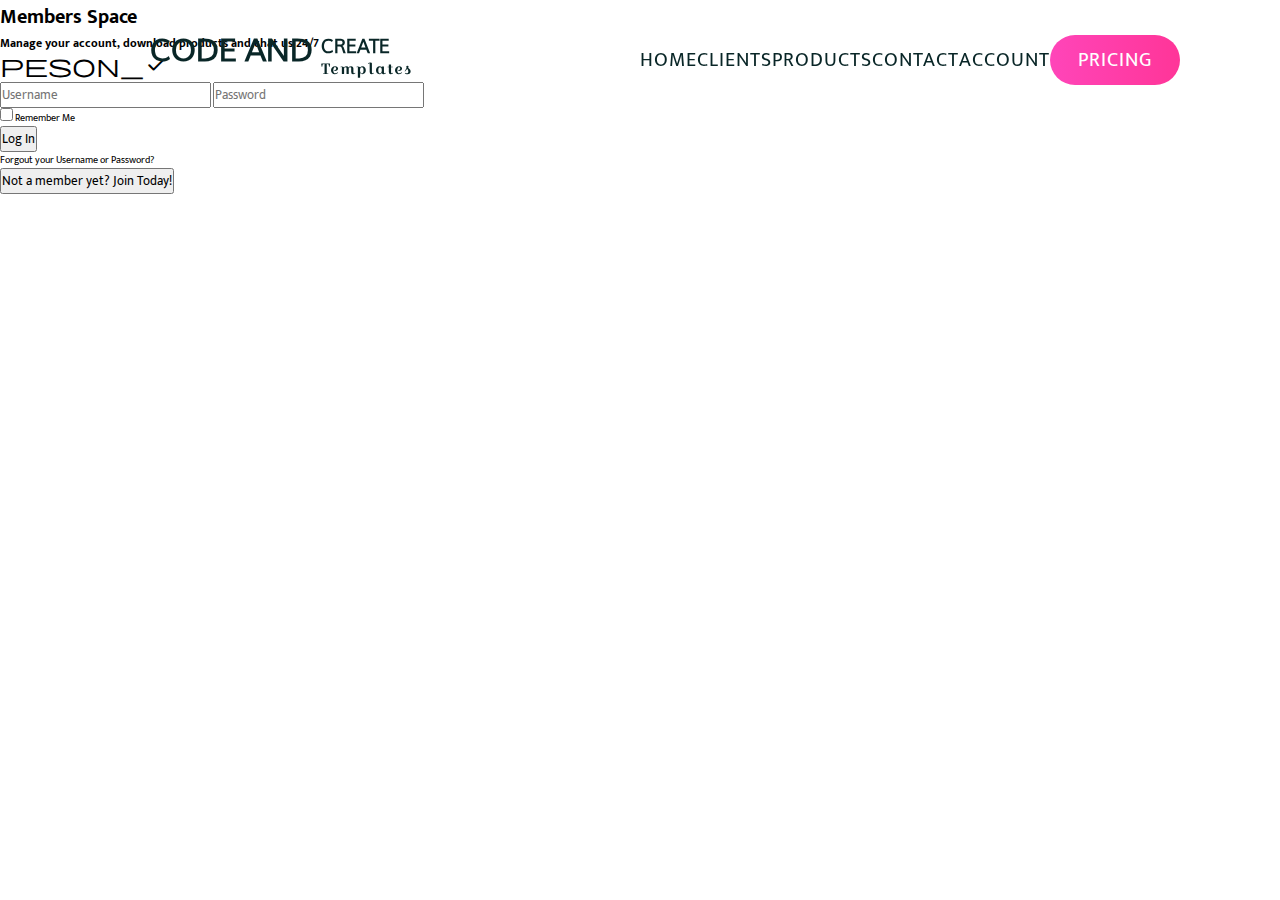
==== HTML/account.html @ 8fe95aaa "Created html for account page" ====
<!DOCTYPE html>
<html lang="en">
<head>
  <meta charset="UTF-8">
  <meta name="viewport" content="width=device-width, initial-scale=1.0">
  <title>Responsive Website</title>
  <link rel="stylesheet" href="../CSS/style.css">
  <link rel="stylesheet" href="../CSS/account.css">
  <link rel="stylesheet" href="https://cdnjs.cloudflare.com/ajax/libs/font-awesome/6.6.0/css/all.min.css">
  <link rel="preconnect" href="https://fonts.googleapis.com" />
  <link rel="preconnect" href="https://fonts.gstatic.com" crossorigin />
  <link
    href="https://fonts.googleapis.com/css2?family=Croissant+One&family=Mooli&family=Mukta:wght@300;400;500;600;700&display=swap"
    rel="stylesheet"
  />
  <link
    rel="stylesheet"
    href="https://fonts.googleapis.com/css2?family=Material+Symbols+Rounded:opsz,wght,FILL,GRAD@24,400,1,0"
  />
</head>
<body>
  <!-- Container -->
   <div class="container">
    <!-- Navigation -->
     <nav class="navbar multi-page-nav">
      <!-- Logo -->
       <a href="index.html">
        <div class="logo">
          <span>Code And <span>Create</span></span>
          <span>Templates</span>
        </div>
       </a>
       <!-- Nav Items -->
        <ul class="nav-items">
          <li class="nav-item"><a href="index.html" class="nav-link">Home</a>
          <!-- Dropdown 1 -->
           <div class="dropdown dropdown-1">
            <div class="dropdown-1-left">
              <h3>Features</h3>
              <div class="features-list">
                <div class="features-list-item">
                  <i class="fa-solid fa-star"></i>
                  <span>All Features</span>
                </div>

                <div class="features-list-item">
                  <i class="fa-solid fa-boxes-stacked"></i>
                  <span>100+ Elements</span>
                </div>

                <div class="features-list-item">
                  <i class="fa-solid fa-file"></i>
                  <span>1000+ Layouts</span>
                </div>

                <div class="features-list-item">
                  <i class="fa-solid fa-pen-nib"></i>
                  <span>No-code Design</span>
                </div>

                <div class="features-list-item">
                  <i class="fa-solid fa-wrench"></i>
                  <span>Theme builder</span>
                </div>

                <div class="features-list-item">
                  <i class="fa-solid fa-cart-shopping"></i>
                  <span>Ecommerence</span>
                </div>

                <div class="features-list-item">
                  <i class="fa-solid fa-network-wired"></i>
                  <span>Workflow</span>
                </div>

                <div class="features-list-item">
                  <i class="fa-solid fa-lightbulb"></i>
                  <span>Marketing</span>
                </div>

                <div class="features-list-item">
                  <i class="fa-solid fa-code"></i>
                  <span>Developers</span>
                </div>

                <div class="features-list-item">
                  <i class="fa-solid fa-desktop"></i>
                  <span>Site Examples</span>
                </div>

                <div class="features-list-item">
                  <i class="fa-solid fa-gears"></i>
                  <span>Integrations</span>
                </div>
              </div>
            </div>

            <div class="dropdown-1-right">
              <h3>Services</h3>
              <div class="dropdown-services">
                <div class="dropdown-service">
                  <i class="fa-solid fa-wrench"></i>
                  <div class="dropdown-service-item">
                    <span>Theme Builder</span>
                    <span>The #1 Theme Builder</span>
                  </div>
                </div>

                <div class="dropdown-service">
                  <i class="fa-solid fa-lightbulb"></i>
                  <div class="dropdown-service-item">
                    <span>Marketplace</span>
                    <span>Modules, Layouts, Themes</span>
                  </div>
                </div>

                <div class="dropdown-service">
                  <i class="fa-solid fa-cloud"></i>
                  <div class="dropdown-service-item">
                    <span>Cloud</span>
                    <span>Cloud Storage for Designers</span>
                  </div>
                </div>

                <div class="dropdown-service">
                  <i class="fa-solid fa-brain"></i>
                  <div class="dropdown-service-item">
                    <span>AI</span>
                    <span>Build Websites with AI</span>
                  </div>
                </div>

                <div class="dropdown-service">
                  <i class="fa-solid fa-people-group"></i>
                  <div class="dropdown-service-item">
                    <span>Teams</span>
                    <span>Collaboration for agencies</span>
                  </div>
                </div>

                <div class="dropdown-service">
                  <i class="fa-solid fa-globe"></i>
                  <div class="dropdown-service-item">
                    <span>Hosting</span>
                    <span>Fast Hosting of the Websites</span>
                  </div>
                </div>

                <div class="dropdown-service">
                  <i class="fa-solid fa-crown"></i>
                  <div class="dropdown-service-item">
                    <span>VIP</span>
                    <span>24/7 Support & Discounts</span>
                  </div>
                </div>
              </div>
              <button type="button">Join Today</button>
            </div>
           </div>
          </li>

          <li class="nav-item"><a href="clients.html" class="nav-link">Clients</a>
          <!-- Dropdown 2 -->
           <div class="dropdown dropdown-2">
            <div class="clients-item">
            <i class="fa-regular fa-envelope"></i>
            <h3>Web Design Agencies</h3>
            <p>Lorem ipsum dolor sit amet consectetur adipisicing elit. Dolores aliquid, assumenda maiores obcaecati placeat veritatis.</p>
           </div>

           <div class="clients-item">
            <i class="fa-solid fa-earth-americas"></i>
            <h3>Online Store Owners</h3>
            <p>Lorem ipsum dolor sit amet consectetur adipisicing elit. Dolores aliquid, assumenda maiores obcaecati placeat veritatis.</p>
           </div>

           <div class="clients-item">
            <i class="fa-brands fa-sketch"></i>
            <h3>Web Design Freelancers</h3>
            <p>Lorem ipsum dolor sit amet consectetur adipisicing elit. Dolores aliquid, assumenda maiores obcaecati placeat veritatis.</p>
           </div>

           <div class="clients-item">
            <i class="fa-solid fa-store"></i>
            <h3>Small Business Owners</h3>
            <p>Lorem ipsum dolor sit amet consectetur adipisicing elit. Dolores aliquid, assumenda maiores obcaecati placeat veritatis.</p>
           </div>
          </div>
          </li>

          <li class="nav-item"><a href="products.html" class="nav-link">Products</a>
          <!-- Dropdown 3 -->
           <div class="dropdown dropdown-3">
            <div class="products">
              <div class="product">
                <i class="fa-solid fa-wrench"></i>
                <div>
                  <span>Theme & Page Builder</span>
                  <span>The #1 Theme and Visual Page</span>
                </div>
              </div>

              <div class="product">
                <i class="fa-solid fa-file"></i>
                <div>
                  <span>Page Builder Plugin</span>
                  <span>Themes and Layouts</span>
                </div>
              </div>

              <div class="product">
                <i class="fa-solid fa-book-open"></i>
                <div>
                  <span>Extra Magazine Theme</span>
                  <span>The Best Theme for Blogger</span>
                </div>
              </div>

              <div class="product">
                <i class="fa-solid fa-envelope"></i>
                <div>
                  <span>Bloom Email Opt-ins</span>
                  <span>The Ultimate Email Opt-in</span>
                </div>
              </div>

              <div class="product">
                <i class="fa-solid fa-hashtag"></i>
                <div>
                  <span>Social Sharing</span>
                  <span>Promote Social Sharing</span>
                </div>
              </div>
            </div>
            <button type="button">Join to Download</button>
           </div>
          </li>

          <li class="nav-item"><a href="contact.html" class="nav-link">Contact</a>
            <!-- Dropdown 4 -->
             <div class="dropdown dropdown-4">
              <div class="contact-options">
                <div>
                  <i class="fa-solid fa-envelope"></i>
                  <span>Get in Touch</span>
                </div>

                <div>
                  <i class="fa-solid fa-comments"></i>
                  <span>Chat with Sales</span>
                </div>

                <div>
                  <i class="fa-solid fa-user"></i>
                  <span>Accounts & Bills</span>
                </div>

                <div>
                  <i class="fa-solid fa-wrench"></i>
                  <span>Technical Support</span>
                </div>

                <div>
                  <i class="fa-solid fa-people-group"></i>
                  <span>Ask the Community</span>
                </div>

                <div>
                  <i class="fa-solid fa-file-lines"></i>
                  <span>Documentation</span>
                </div>

              </div>
             </div>
          </li>

          <li class="nav-item"><a href="account.html" class="nav-link">Account</a>
          <!-- Dropdown 5 -->
           <div class="dropdown dropdown-5">
            <form class="account-form">
              <div class="account-input-group">
                <input type="text" placeholder="Username">
                <input type="text" placeholder="Password">
              </div>
              <div class="check">
                <input type="checkbox" id="check">
                <label for="check">Remember Me</label>
              </div>
              <button type="button">Member Login</button>
              <p>Forgot Your <span>Username</span> or <span>Password?</span></p>
            </form>
           </div>
          </li>

          <li class="nav-item"><a href="pricing.html" class="nav-btn">Pricing</a></li>
        </ul>
      </nav>

    <!-- Account -->
    <section class="account">
      <div class="account-wrapper">
        <div class="account-circle"></div>
        <div class="account-header">
          <h1>Members Space</h1>
          <h3>Manage your account, download products and chat us 24/7</h3>
        </div>
        <div class="acount-form-wrapper">
          <span class="material-symbols-rounded">
            peson_check
          </span>
          <form>
            <div class="account-inputs">
              <input type="text" placeholder="Username">
              <input type="password" placeholder="Password">
            </div>
            <div class="account-check">
              <input type="checkbox" id="account-check">
              <label for="account-check">Remember Me</label>
            </div>
            <button type="button">Log In</button>
            <p>Forgout your <span>Username</span> or <span>Password</span>?</p>
          </form>
        </div>
        <button type="button" class="btn-out">Not a member yet? Join Today!</button>
      </div>
    </section>

    <!-- Footer -->
    <footer hidden>
      <div class="footer-content">
        <div class="footer-top">
          <div class="footer-social-media footer-item">
            <h3>Follow Us</h3>
            <div class="icons">
              <i class="fa-brands fa-facebook-f"></i>
              <i class="fa-brands fa-instagram"></i>
              <i class="fa-brands fa-linkedin-in"></i>
              <i class="fa-brands fa-twitter"></i>
              <i class="fa-brands fa-pinterest-p"></i>
              <i class="fa-brands fa-dribbble"></i>
              <i class="fa-brands fa-youtube"></i>
            </div>
          </div>
          <div class="footer-item">
            <h3>Features</h3>
            <a href="#">1000+ Layouts</a>
            <a href="#">100+ Elements</a>
            <a href="#">No-code Design</a>
            <a href="#">E-commerce</a>
            <a href="#">Workflow</a>
            <a href="#">Marketing</a>
          </div>
          <div class="footer-item">
            <h3>Services</h3>
            <a href="#">Marketplace</a>
            <a href="#">Theme Builder</a>
            <a href="#">Cloud</a>
            <a href="#">AI</a>
            <a href="#">Teams</a>
          </div>
          <div class="footer-item">
            <h3>Company</h3>
            <a href="#">About Us</a>
            <a href="#">Blog</a>
            <a href="#">Careers</a>
            <a href="#">Contact</a>
          </div>
        </div>
        <div class="footer-bottom">
          <a href="index.html">Home</a>
          <a href="clients.html">Clients</a>
          <a href="products.html">Products</a>
          <a href="contact.html">Contact</a>
          <a href="account.html">Account</a>
          <a href="pricing.html">Pricing</a>
        </div>
      </div>
    </footer>

    </div>
    <script src="../JS/script.js"></script>
  </body>
</html>
---- CSS/style.css ----
/* Default Styles */
* {
  margin: 0;
  padding: 0;
  box-sizing: border-box;
  text-decoration: none;
  outline: none;
  font-family: "Mukta", sans-serif;
}

html {
  font-size: 62.5%;
}

/* Custom Scroll Bar */
body::-webkit-scrollbar {
  width: 1.5rem;
}

body::-webkit-scrollbar-thumb {
  background: linear-gradient(#8430ea, #bb5ef5);
}

body::-webkit-scrollbar-track {
  background-color: #fff;
}

/* Container */
.container {
  width: 100%;
  height: 100%;
  background-color: #fff;
  overflow: hidden;
}

/* Header */
header {
  width: 100%;
  height: 100vh;
  position: relative;
}

/* Navigation */
.navbar {
  position: fixed;
  top: 0;
  left: 0;
  z-index: 1000;
  width: 100%;
  height: 12rem;
  padding: 0 15rem;
  display: flex;
  justify-content: space-between;
  align-items: center;
  transition: all 0.3s;
}
.navbar.sticky {
  height: 8rem;
  background-color: #fff;
  box-shadow: 0 1rem 10rem rgba(130, 162, 235, 0.6);
}

/* Logo */
.logo {
  display: flex;
  flex-direction: column;
}

.logo span {
  text-shadow: 0 0.5rem 1rem rgba(0, 0, 0, 0.2);
}

.logo span:nth-child(1) {
  font-family: "Mooli", cursive;
  font-size: 3rem;
  font-weight: bold;
  text-transform: uppercase;
  color: #fff;
}

.logo span:nth-child(1) span {
  display: inline-block;
  font-size: 1.8rem;
  transform: translateY(-0.8rem);
}

.logo span:nth-child(2) {
  display: inline-block;
  font-family: 'Croissant One', cursive;
  font-size: 1.5rem;
  color: #ddd;
  letter-spacing: .1rem;
  text-align: right;
  transform: translate(2.2rem, -1rem);
}

.sticky .logo span {
  color: #092627;
  text-shadow: none;
}

.multi-page-nav .logo span {
  color: #092627;
  text-shadow: none;
}

.multi-page-nav .nav-link {
  color: #092627;
  text-shadow: none;
}

/* Nav Items */
.nav-items {
  width: 50%;
  display: flex;
  justify-content: space-evenly;
  align-items: center;
}

.nav-item {
  list-style: none;
  position: relative;
}

/* Triangle part in the dropdown pointing to the nav home */
.nav-item:not(:last-child)::after {
  content: '';
  position: absolute;
  top: 2.9rem;
  left: 50%;
  transform: translateX(-50%);
  border-left: 2rem solid transparent;
  border-right: 2rem solid transparent;
  border-bottom: 2rem solid #fff;
  opacity: 0;
  visibility: hidden;
  transition: all 0.3s;
}

.nav-item:hover::after {
  opacity: 1;
  visibility: visible;
}

.sticky .nav-item::after {
  top: 6rem;
}

.nav-link {
  font-size: 2rem;
  text-transform: uppercase;
  color: #fff;
  letter-spacing: 0.1rem;
  text-shadow: 0 0.5rem 1rem rgba(0, 0, 0, 0.2);
}

.sticky .nav-link {
  color: #092627;
  text-shadow: none;
}

/* Dropdown 1*/
.dropdown {
  position: absolute;
  top: 4.9rem;
  background-color: #fff;
  border-radius: 1rem;
  box-shadow: 0 1rem 3rem rgba(0,0,0,0.2);
  padding: 2rem;
  opacity: 0;
  visibility: hidden;
  transition: all 0.3s;
}

.nav-item:hover .dropdown{
  opacity: 1;
  visibility: visible;
}

.sticky .dropdown {
  top: 8rem;
  box-shadow: 0 1rem 10rem rgba(130, 162, 235, 0.4);
}

.multi-page-nav .nav-items .dropdown {
  box-shadow: 0 1rem 10rem rgba(130,162,235, 0.4);

}

.dropdown-1 {
  left: -24rem;
  width: 96rem;
  height: 60rem;
  display: flex;
}

.dropdown-1-left {
  width: 30%;
  padding-right: 4rem;
}

.dropdown-1-right {
  width: 70%;
  padding-left: 2rem;
}

.dropdown-1-left h3, .dropdown-1-right h3{
font-family: 'Mooli', cursive;
font-size: 1.8rem;
color: #8698a7;
padding-bottom: 1rem;
margin-bottom: 3rem;
border-bottom: .2rem solid rgba(134, 152, 167, 0.5);
}

.features-list-item {
  margin: 1.5rem 0;
  display: flex;
  align-items: center;
  cursor: pointer;
}

.features-list-item i {
  font-size: 2rem;
  width: 4rem;
  color: #8698a7;
  transition: color 0.3s;
}

.features-list-item span {
  font-size: 1.8rem;
  color: #8698a7;
  transition: color 0.3s;
}

.features-list-item:hover i, .features-list-item:hover span {
 color: #222;
}

.dropdown-services {
  height: 45rem;
  display: flex;
  flex-direction: column;
  flex-wrap: wrap;
}

.dropdown-service, .product {
  display:  flex;
  align-items: center;
  margin-bottom: 3.5rem;
  cursor: pointer;
}

.dropdown-service i,
.product i {
  width: 5.5rem;
  height: 5.5rem;

  border-radius: 50%;
  display: flex;
  justify-content: center;
  margin-right: 2rem;
  align-items: center;
  font-size: 2.5rem;
  color: #fff;

  transition: transform 0.3s;
}

.dropdown-service:hover i, .product:hover i {
  transform: scale(1.1);
}

.dropdown-service:nth-child(1) i, .product:nth-child(1) i {
  background: linear-gradient(to right, #b150f1, #7e23da);
  box-shadow: 0 .5rem 2rem rgba(126, 35, 218, 0.3);
}

.dropdown-service:nth-child(2) i, .product:nth-child(2) i  {
  background: linear-gradient(to right, #31dca1, #23d683);
  box-shadow: 0 .5rem 2rem rgba(35, 214, 131, 0.3);
}

.dropdown-service:nth-child(3) i, .product:nth-child(3) i  {
  background: linear-gradient(to right, #3f51ec, #2d2dcf);
  box-shadow: 0 .5rem 2rem rgba(45, 45, 207, 0.3);
}

.dropdown-service:nth-child(4) i, .product:nth-child(4) i  {
  background: linear-gradient(to right, #00d3e0, #03b4d8);
  box-shadow: 0 .5rem 2rem rgba(3, 180, 216, 0.3);
}

.dropdown-service:nth-child(5) i, .product:nth-child(5) i  {
  background: linear-gradient(to right, #ff9625, #fa751c);
  box-shadow: 0 .5rem 2rem rgba(250, 117, 28, 0.3);
}

.dropdown-service:nth-child(6) i {
  background: linear-gradient(to right, #3293ff, #2371ff);
  box-shadow: 0 .5rem 2rem rgba(35, 113, 255, 0.3);
}

.dropdown-service:nth-child(7) i {
  background: linear-gradient(to right, #282c35, #20252c);
  box-shadow: 0 .5rem 2rem rgba(32, 37, 44, 0.3);
}

.dropdown-service-item, .product div {
  display: flex;
  flex-direction: column;
}

.dropdown-service-item span, .product div span {
  font-size: 1.6rem;
}

.dropdown-service-item span:nth-child(1), .product div span:nth-child(1) {
  font-family: "Mooli", cursive;
  font-weight: bold;
  letter-spacing: .1rem;
  text-transform: uppercase;
}

.dropdown-service:nth-child(1) .dropdown-service-item span:nth-child(1), .product:nth-child(1) div span:nth-child(1) {
  color: #b150f1;
}

.dropdown-service:nth-child(2) .dropdown-service-item span:nth-child(1), .product:nth-child(2) div span:nth-child(1) {
  color: #31dca1;
}

.dropdown-service:nth-child(3) .dropdown-service-item span:nth-child(1), .product:nth-child(3) div span:nth-child(1) {
  color: #3f51ec;
}

.dropdown-service:nth-child(4) .dropdown-service-item span:nth-child(1), .product:nth-child(4) div span:nth-child(1) {
  color: #00d3e0;
}

.dropdown-service:nth-child(5) .dropdown-service-item span:nth-child(1), .product:nth-child(5) div span:nth-child(1) {
  color: #ff9626;
}

.dropdown-service:nth-child(6) .dropdown-service-item span:nth-child(1) {
  color: #3293ff;
}

.dropdown-service:nth-child(7) .dropdown-service-item span:nth-child(1) {
  color: #282c28;
}

.dropdown-service-item span:nth-child(2), .product div span:nth-child(2) {
  font-weight: 300;
  color: #6a6f72;
}

.dropdown-1-right button {
  width: 100%;
  height: 4rem;
  background-color: #3776ff;
  border: none;
  border-radius: 2rem;
  font-size: 1.4rem;
  font-weight: bold;
  text-transform: uppercase;
  color: #fff;
  letter-spacing: .1rem;
  cursor: pointer;
}

/* Dropdown 2 */
.dropdown-2 {
  width: 90rem;
  height: 37rem;
  left: -27rem;
  display: flex;
}

.clients-item {
  width: 100%;
  margin: 0 0.5rem;
  padding: 0.7rem;
  display: flex;
  flex-direction: column;
  align-items: center;
  cursor: pointer;
  border-radius: 1rem;
}

.clients-item:nth-child(1) {
  background: linear-gradient(135deg, #faf7fe, #ead7ff);
}

.clients-item:nth-child(2) {
  background: linear-gradient(135deg, #f2f6ff, #cad9ff);
}

.clients-item:nth-child(3) {
  background: linear-gradient(135deg, #f1fdf7, #bfffdf);
}

.clients-item:nth-child(4) {
  background: linear-gradient(135deg, #fff4ed, #f8d7c5);
}

.clients-item i {
  font-size: 10rem;
}

.clients-item:nth-child(1) i,
.clients-item:nth-child(1) h3 {
  color: #ac63fa;
}

.clients-item:nth-child(2) i,
.clients-item:nth-child(2) h3 {
  color: #1f5bf3;
}

.clients-item:nth-child(3) i,
.clients-item:nth-child(3) h3 {
  color: #1fcf77;
}

.clients-item:nth-child(4) i,
.clients-item:nth-child(4) h3 {
  color: #ff8645;
}

.clients-item h3 {
  font-size: 2.5rem;
  font-weight: 300;
  text-transform: uppercase;
  text-align: center;
  line-height: 3.5rem;
  margin-bottom: 0.7rem;
}

.clients-item p {
  font-size: 1.6rem;
  font-weight: 300;
  text-align: center;
}

/* Dropdown 3 */
.dropdown-3 {
  width: 40rem;
  height: 47rem;
  left: 50%;
  transform: translateX(-50%);
  padding: 1rem 2rem 2rem 2rem;
}

.product {
  margin: 1.6rem 0;
}

.dropdown-3 button {
  width: 100%;
  height: 4rem;
  background-color: #9544ec;
  border: none;
  border-radius: 2rem;
  font-size: 1.4rem;
  font-weight: bold;
  text-transform: .1rem;
  color: #fff;
  cursor: pointer;
  transform: translateY(1rem);
}

/* Dropdown 4 */
.dropdown-4 {
  width: 28rem;
  height: 33rem;
  left: 50%;
  transform: translateX(-50%);
  padding: 1rem 2rem 2rem 2rem;
}

.contact-options div {
margin: 1.4rem 0;
cursor: pointer;
}

.contact-options i {
  width: 4rem;
  font-size: 2rem;
  color: #3293ff;
}

.contact-options span {
  font-size: 1.6rem;
  text-transform: uppercase;
  color: #3293ff;
  letter-spacing: .1rem;
}

.dropdown-4 button {
  width: 100%;
  height: 4rem;
  background-color: #2371ff;
  border: none;
  border-radius: 2rem;
  font-size: 1.4rem;
  font-weight: bold;
  text-transform: uppercase;
  color: #fff;
  letter-spacing: .1rem;
  cursor: pointer;
}

/* Dropdown 5 */
.dropdown-5 {
  width: 30rem;
  height: 32rem;
  left: 50%;
  transform: translateX(-50%);
  padding: 2.5rem;
}

.account-input-group {
  display: flex;
  flex-direction: column;
}

.account-input-group input {
  width: 100%;
  height: 5rem;
  background-color: rgba(191, 213, 240, 0.4);
  padding: 0.5rem 1rem;
  margin-bottom: 3rem;
  border: none;
  border-radius: .5rem;
  font-size: 1.6rem;
  color: #444;

}

.account-input-group input::placeholder {
  color: #888;
}

.check {
  margin-top: -2rem;
}

.check label {
  font-size: 1.6rem;
  font-weight: 300;
  color: #777;
}

.account-form button {
  width: 100%;
  height: 4rem;
  background-color: #2d2dcf;
  border: none;
  border-radius: 2rem;
  font-size: 1.4rem;
  font-weight: bold;
  text-transform: uppercase;
  color: #fff;
  letter-spacing: .1rem;
  cursor: pointer;
  margin: 3rem 0 1.5rem 0;
}

.account-form p {
  font-size: 1.5rem;
  font-weight: 300;
  text-align: center;
}

.account-form p span {
  color: #2371ff;
  cursor: pointer;
  font-weight: 400;
}

.nav-btn {
  width: 13rem;
  height: 5rem;
  background-color: #fff;
  display: flex;
  justify-content: center;
  align-items: center;
  border-radius: 4rem;
  box-shadow: 0 1rem 3rem rgba(0, 0, 0, 0.1);
  font-size: 2rem;
  letter-spacing: .1rem;
  color: #f8834f;
  text-transform: uppercase;
  transition: transform 0.3s;
}

.nav-btn:hover {
  transform: translateY(-.2rem);
}

.sticky .nav-btn {
  background: linear-gradient(to right, #ff45b9, #ff3598);
  box-shadow: none;
  color: #fff;
}

.multi-page-nav .nav-item .nav-btn {
  background: linear-gradient(to right, #ff45b9, #ff3598);
  color: #fff;
  box-shadow: none;
}


/* Banner */
.banner {
  position: absolute;
  top: 18%;
  left: 20%;
  z-index: 4;
}

.banner h1 {
  font-family: "Mooli",cursive;
  font-size: 13rem;
  color: #fff;
  text-shadow: 0 1rem 3rem rgba(0, 0, 0, 0.3);
}

.banner h3 {
  font-size: 3rem;
  font-weight: 300;
  text-transform: uppercase;
  color: #fff;
  text-shadow: 0 1rem 3rem rgba(0, 0, 0, 0.1);
  margin: 0 0 3rem 1rem;
}

.banner button {
  width: 15rem;
  height: 5rem;
  background: linear-gradient(to right, #aa3fec, #8430ea);
  border: none;
  border-radius: 3rem;
  font-size: 1.6rem;
  font-weight: bold;
  text-transform: uppercase;
  letter-spacing: .1rem;
  color: #fff;
  box-shadow: 0 1rem 3rem rgba(0, 0, 0, 0.1);
  margin-left: 1rem;
  cursor: pointer;
  transition: transform 0.3s;
}

.banner button:hover {
  transform: translateY(-.2rem);
}

/* Backgrounds */
.backgrounds div {
  position: absolute;
}

.bg-main {
  width: 150%;
  height: 150%;
  background: linear-gradient(to left, transparent, #4400c5, #4400ab);
  top: -95%;
  left: -10%;
  transform: rotateZ(-15deg)skew(30deg);
  border-radius: 0 0 0 10rem;
  opacity: 0.9;
  z-index: 1;
}

.bg-1 {
  width: 50%;
  height: 100%;
  background: linear-gradient(transparent 60%, #ff26ac, #f724db);
  top: -40%;
  right: -10%;
  transform: rotateZ(-15deg)skew(30deg);
  border-radius: 0 0 0 5rem;
}

.bg-2 {
  width: 50%;
  height: 100%;
  background: linear-gradient(transparent 70%, #ca5995, #fe945a);
  top: -60%;
  right: 10%;
  transform: rotateZ(-15deg)skew(30deg);
  border-radius: 0 0 0 5rem;
  z-index: 2;
  opacity: 0.4;
  box-shadow: 7rem 4rem 6rem rgba(0, 0, 0, 0.9);
}

/* Services */
.services {
  width: 100%;
  height: 170vh;
  position: relative;
}

.services-wrapper {
  width: 60%;
  background-color: #fff;
  box-shadow: 0 2rem 6rem rgba(130, 162, 235, 0.3);
  position: absolute;
  top: 50%;
  left: 50%;
  transform: translate(-50%, -50%);
  padding: 6rem 0;
  border-radius: 1rem;
  display: flex;
  flex-direction: column;
  align-items: center;
}

.services-wrapper h1 {
  font-family: "Mooli", cursive;
  font-size: 3rem;
  text-transform: uppercase;
  font-weight: bold;
  color: #394353;
  letter-spacing: 0.1rem;
  margin-bottom: 8rem;
  z-index: 1;
}

.services-list {
  display: flex;
  flex-wrap: wrap;
  justify-content: center;
}

.service {
  width: 28rem;
  height: 35rem;
  margin: 0 2.5rem;
  display: flex;
  flex-direction: column;
  align-items: center;
  justify-content: center;
}

.service i {
  width: 10rem;
  height: 10rem;
  background-color #fff;
  box-shadow: 0 1rem 4rem rgba(75, 119, 221, 0.15);
  border-radius: 50%;
  display: flex;
  align-items: center;
  justify-content: center;
  font-size: 4rem;
  margin-bottom: 2rem;
}

.service:nth-child(1) i {
  background: linear-gradient(#fff, #1259dd 60%);
  -webkit-background-clip: text;
  -webkit-text-fill-color: transparent;
}

.service:nth-child(2) i {
  background: linear-gradient(#fff, #fa751c 60%);
  -webkit-background-clip: text;
  -webkit-text-fill-color: transparent;
}

.service:nth-child(3) i {
  background: linear-gradient(#fff, #3293ff 60%);
  -webkit-background-clip: text;
  -webkit-text-fill-color: transparent;
}

.service:nth-child(4) i {
  background: linear-gradient(#fff, #31dca1 60%);
  -webkit-background-clip: text;
  -webkit-text-fill-color: transparent;
}

.service:nth-child(5) i {
  background: linear-gradient(#fff, #4400ab 60%);
  -webkit-background-clip: text;
  -webkit-text-fill-color: transparent;
}

.service:nth-child(6) i {
  background: linear-gradient(#fff, #ff4800 60%);
  -webkit-background-clip: text;
  -webkit-text-fill-color: transparent;
}

.service:nth-child(7) i {
  background: linear-gradient(#fff, #ff26ac 60%);
  -webkit-background-clip: text;
  -webkit-text-fill-color: transparent;
}

.service:nth-child(8) i {
  background: linear-gradient(#fff, #00d1e0 60%);
  -webkit-background-clip: text;
  -webkit-text-fill-color: transparent;
}

.service:nth-child(9) i {
  background: linear-gradient(#fff, #b600e4 60%);
  -webkit-background-clip: text;
  -webkit-text-fill-color: transparent;
}

.service h3 {
  font-family: "Croissant One", cursive;
  font-size: 2rem;
  color: #5e728f;
  margin: 2rem 0;
}

.service p {
  font-size: 1.6rem;
  text-align: center;
  color: #889cb9;
}

.services-bg-1 {
  width: 80rem;
  height: 80rem;
  background: linear-gradient(to right, transparent, transparent, #ff43a7);
  border-radius: 50%;
  position: absolute;
  top: 0;
  right: 10%;
  opacity: .3;
}


.services-bg-2 {
  width: 80rem;
  height: 80rem;
  background: linear-gradient(to left, transparent, transparent, #74b5ff);
  border-radius: 15rem;
  position: absolute;
  bottom: 5%;
  left: 12%;
  opacity: .3;
  transform: rotateZ(-10deg);
}

/* Projects */
.projects {
  width: 100%;
  height: 100%;
  padding: 25rem 0 15rem 0;
  display: flex;
  flex-direction: column;
  align-items: center;
}

.project.hide {
  display: none;
}

.projects h1 {
  font-family: 'Mooli', cursive;
  font-size: 6rem;
  margin-bottom: 4rem;
  color: #ff4800;
}

.projects p {
  width: 90rem;
  text-align: center;
  font-size: 2rem;
  color: #5e728f;
  margin-bottom: 4rem;
}

.filter-nav {
  width: 80%;
  height: 10rem;
  background-color: #fff;
  box-shadow: 0 2rem 8rem rgba(130, 162, 235, 0.2);
  border-radius: 1rem;
  display: flex;
  align-items: center;
  justify-content: space-evenly;
  margin-bottom: 6rem;
}

.filter-nav-link {
  width: 14rem;
  height: 5rem;
  background-color: #f2f4f5;
  border-radius: 4rem;
  display: flex;
  justify-content: center;
  align-items: center;
  font-size: 1.4rem;
  font-weight: bold;
  text-transform: uppercase;
  color: #919daa;
  letter-spacing: 0.1rem;
  transition: all 0.3s;
}

.filter-nav-link:hover {
  background-color: #dadfe2;
  transform: translateY(-0.1rem);
}

.active {
  background-color: #ff4c01;
  color: #fff;
}

.active:hover {
  background-color: #fc611f;
}

.projects-list {
  width: 70%;
  height: 100%;
  display: flex;
  justify-content: center;
  flex-wrap: wrap;
}

.project {
  width: 33rem;
  height: 33rem;
  position: relative;
  margin: 5rem;
  cursor: pointer;
}

.project.hide {
  display: none;
}

.project img {
  position: absolute;
  object-fit: cover;
  top: 50%;
  border-radius: 1rem;
}

.project img:nth-child(1) {
  width: 22rem;
  height: 100%;
  left: 50%;
  transform: translate(-50%, -50%);
  box-shadow: 0 1rem 4rem rgba(0, 0, 0, 0.4);
  z-index: 2;
}

.project img:nth-child(2) {
  width: 20rem;
  height: 30rem;
  left: -5%;
  transform: translateY(-50%);
  box-shadow: 0 3rem 8rem rgba(130, 162, 235, 0.9);
  z-index: 1;
}

.project img:nth-child(3) {
  width: 100%;
  height: 70%;
  right: -10%;
  transform: translateY(-50%);
  box-shadow: 0 3rem 8rem rgba(130, 162, 235, 0.9);
}

/* Templates */
.templates {
  width: 100%;
  height: 100vh;
  background: linear-gradient(to left, #8430e1, #8430ea, #4c0c9b);
  position: relative;
}

.templates::before {
  content: '';
  width: 80rem;
  height: 80rem;
  background: linear-gradient(to bottom, transparent, #8430ea, #8340ea);
  z-index: 4;
  position: absolute;
  bottom: -5%;
  right: 10%;
  filter: blur(7rem);
}

.templates-left {
  width: 50%;
  position: absolute;
  top: 0;
  left: 0;
  padding: 25rem 10rem 0 10rem;
}

.templates-left h1 {
  font-family: 'Mooli', cursive;
  font-size: 7rem;
  text-transform: uppercase;
  letter-spacing: 0.5rem;
  color: #fff;
  text-shadow: 0 0.5rem 2rem rgba(0, 0, 0, 0.3);
  margin-bottom: 3rem;
}

.templates-left p {
  width: 60rem;
  font-size: 1.6rem;
  font-weight: 300;
  letter-spacing: 0.1rem;
  color: #e2e2e2;
  text-shadow: 0 0.5rem 2rem rgba(0, 0, 0, 0.1);
  margin-bottom: 7rem;
}

.templates-btn {
  width: 30rem;
  height: 6rem;
  background-color: #fff;
  border: none;
  border-radius: 3rem;
  font-size: 1.8rem;
  font-weight: bold;
  text-transform: uppercase;
  letter-spacing: 0.1rem;
  color: #aa3fec;
  box-shadow: 0 1rem 3rem rgba(0, 0, 0, 0.1);
  cursor: pointer;
}



.templates-right {
  width: 50%;
  height: 100%;
  position: absolute;
  top: 0;
  right: 0;
}

.templates-right img {
  position: absolute;
  border-radius: 1rem;
}

.templates-right img:nth-child(1) {
  width: 40rem;
  top: 50%;
  right: 25%;
  transform: translateY(-50%);
  z-index: 1;
  box-shadow: 0 2rem 7rem rgba(0, 0, 0, 0.4);
  opacity: 0.8;
}

.templates-right img:nth-child(2) {
  width: 20rem;
  top: 20%;
  left: 18%;
  z-index: 1;
  box-shadow: 0 1rem 8rem rgba(0, 0, 0, 0.6);
}

.templates-right img:nth-child(3) {
  width: 70rem;
  top: 22%;
  right: 5%;
  box-shadow: 0 1rem 8rem rgba(0, 0, 0, 0.5);
  opacity: 0.5;
}

.play-button {
  position: absolute;
  top: 37%;
  left: 23%;
  z-index: 5;
}

.play-btn {
  width: 20rem;
  height: 20rem;
  background-color: #fff;
  border-radius: 50%;
  border: none;
  box-shadow: 0 1rem 10rem rgba(0, 0, 0, 0.6);
  cursor: pointer;
  transition: all 0.3s;
}

.play-btn:hover {
  transform: scale(1.2);
}

.play-btn::before {
  content: '';
  width: 26rem;
  height: 26rem;
  background-color: rgba(255, 255, 255, 0.1);
  position: absolute;
  top: 50%;
  left: 50%;
  transform: translate(-50%, -50%);
  border-radius: 50%;
  box-shadow: 0 1rem 10rem rgba(0, 0, 0, 0.3);
  transition: all 0.3s;
}

.play-btn:hover::before {
  transform: translate(-50%, -50%) scale(0.9);
}

.play-btn i {
  font-size: 7rem;
  color: #20252c;
}

/* Video */
.video-container {
  position: fixed;
  top: 0;
  left: 0;
  width: 100%;
  height: 100%;
  background-color: rgba(227, 242, 253, 0.9);
  z-index: 100;
  display: flex;
  justify-content: center;
  align-items: center;
  opacity: 0;
  visibility: hidden;
}

.video-container.show-video {
  opacity: 1;
  visibility: visible;
}

.video {
  width: 90rem;
  height: auto;
  position: relative;
}

.x-btn i {
  position: absolute;
  top: -6rem;
  right: 0;
  font-size: 2.2rem;
  cursor: pointer;
}

.controls-wrapper {
 width: 100%;
 position: absolute;
 left: 0;
 bottom: -5.5rem;
 opacity: 0;
 visibility: hidden;
 z-index: 10;
 transition: all 0.08s ease;
}

.video-container.show-controls .controls-wrapper{
bottom: 0;
opacity: 1;
visibility: visible;
}

.video-timeline {
  position: absolute;
  width: 100%;
  height: 0.7rem;
  cursor: pointer;
}

.progress-area {
  height: .3rem;
  background-color: rgba(255, 255, 255, 0.6);
  position: relative;
}

.progress-area span {
  position: absolute;
  top: -2.5rem;
  left: 50%;
  transform: translateX(-50%);
  color: #333;
  font-size: 1.3rem;
}

.progress-bar {
  width: 0;
  height: 100%;
  background-color: #2289ff;
  position: relative;
}

.progress-bar::before {
  content: '';
  width: 1.3rem;
  height: 1.3rem;
  border-radius: 50%;
  background-color: #2289ff;
  position: absolute;
  top: 50%;
  right: -1.3rem;
  transform: translateY(-50%);
}

.progress-area span,
.progress-bar::before {
  display: none;
}

.video-timeline:hover .progress-area span,
.video-timeline:hover .progress-bar::before {
  display: block;
}

.video-controls {
  width: 100%;
  display: flex;
  align-items: center;
  justify-content: space-between;
  padding: 1rem 2rem;
  background-color: rgba(0, 0, 0, 0.5);
}

.options {
  display: flex;
  width: calc(100% / 3);
  align-items: center;
}

.options:nth-child(2) {
  justify-content: center;
}

.options:nth-child(3) {
  justify-content: flex-end;
}

.options button {
  width: 4rem;
  height: 4rem;
  border: none;
  background-color: transparent;
  color: #fff;
  cursor: pointer;
}

.options i {
  font-size: 1.9rem;
}

.options i, .options span {
  width: 100%;
  height: 100%;
  line-height: 4rem;
}


.options input {
  height: .4rem;
  width: 7.5rem;
  margin-right: 1rem;
}

.video-timer {
  color: #fff;
}

.playback-content {
  position: relative;
}

.speed-options {
  width: 9.5rem;
  position: absolute;
  bottom: 4rem;
  left: -4rem;
  background-color: #fff;
  border-radius: .4rem;
  opacity: 0;
  visibility: hidden;
  transition: opacity 0.15s ease;
  z-index: 10;
}

.speed-options.show {
  opacity: 1;
  visibility: visible;
}

.speed-options div {
  font-size: 1.4rem;
  padding: .5rem 0 .5rem 1.5rem;
  cursor: pointer;
}

.active-option {
  background-color: #2289ff;
  color: #fff;
}

video {
  width: 100%;
  height: 100%;
  box-shadow: 0 1rem 10rem rgba(20, 52, 129, 0.7);
}


/* Subscribe */
.subscribe {
  width: 100%;
  height: 100vh;
  background: linear-gradient(to left, #8430ea, #8430ea, #4c0c9b);
  display: flex;
  justify-content: center;
  align-items: center;
  perspective: 50rem;
}

.subscribe-wrapper {
  width: 80rem;
  height: 50rem;
  background-color: #231d34;
  border-radius: 1rem;
  display: flex;
  flex-direction: column;
  justify-content: space-evenly;
  align-items: center;
  position: relative;
  transform-style: preserve-3d;
}

.subscribe-icon span {
  font-size: 10rem;
  color: #e03a5b;
}

.subscribe-wrapper h1 {
  font-size: 4rem;
  font-weight: 300;
  color: #aaa;
  margin-top: -5rem;
}
.subscribe-wrapper p {
  font-size: 1.8rem;
  font-weight: 300;
  color: #999;
  margin-top: -5rem;
}

.subscribe-input-group {
  width: 50rem;
  height: 5.5rem;
  position: relative;
}

.subscribe-input-group input {
  position: absolute;
  width: 100%;
  height: 100%;
  background-color: #1b1629;
  border: none;
  border-radius: 5rem;
  padding: 1rem 1rem 1rem 2rem;
  font-size: 1.6rem;
  font-weight: 300;
  color: #a0c5fd;
}

.subscribe-input-group input::placeholder {
  font-size: 1.6rem;
  color: #a0c5fd;
}

.subscribe-input-group button {
  width: 16rem;
  height: 100%;
  background-color: #644def;
  position: absolute;
  top: 0;
  right: 0;
  border-radius: 5rem;
  font-size: 1.5rem;
  font-weight: bold;
  text-transform: uppercase;
  color: #fff;
  letter-spacing: .2rem;
  box-shadow: 0 1rem 5rem rgba(0, 0, 0, 0.2);
  cursor: pointer;
}

.subscribe-shadow {
  width: 80%;
  height: 12rem;
  background-color: #1b1629;
  position: absolute;
  bottom: -7rem;
  left: 50%;
  transform: translateX(-50%) rotateX(70deg);
  border-radius: 30%;
  filter: blur(3rem);
  opacity: 0.7;
}

footer {
  width: 100%;
  height: 60vh;
  padding: 10rem 0 3rem 0;
}

.footer-content {
  width: 100%;
  height: 100%;
  display: flex;
  flex-direction: column;
  justify-content: space-between;
  align-items: center;
}

.footer-top {
  width: 100%;
  display: flex;
  justify-content: space-evenly;
}

.footer-social-media {
  width: 50%;
}

.footer-item {
  display: flex;
  flex-direction: column;
}

.footer-item h3 {
  font-family: 'Mooli', cursive;
  font-size: 2.5rem;
  color: #007aaa;
  margin-bottom: 2rem;
}

.icons i {
  font-size: 2.5rem;
  margin-right: 2rem;
  cursor: pointer;
}

.icons i:nth-child(1) {
  color: #1877f2;
}

.icons i:nth-child(2) {
  color: #c32aa3;
}

.icons i:nth-child(3) {
  color: #0a66c2;
}

.icons i:nth-child(4) {
  color: #1da1f2;
}

.icons i:nth-child(5) {
  color: #bd081c;
}

.icons i:nth-child(6) {
  color: #ea4c89;
}

.icons i:nth-child(7) {
  color: #ff0000;
}

.footer-item a {
  font-size: 1.8rem;
  margin-bottom: 1.4rem;
  color: #394353;
}

.footer-bottom {
  width: 100%;
  display: flex;
  justify-content: space-evenly;
  align-items: center;
  border-top: .2rem solid rgba(0, 122, 170, .2);
  padding-top: 1rem;
}

.footer-bottom a {
  font-family: "Croissant One", cursive;
  font-size: 2rem;
  color: #007aaa;
}
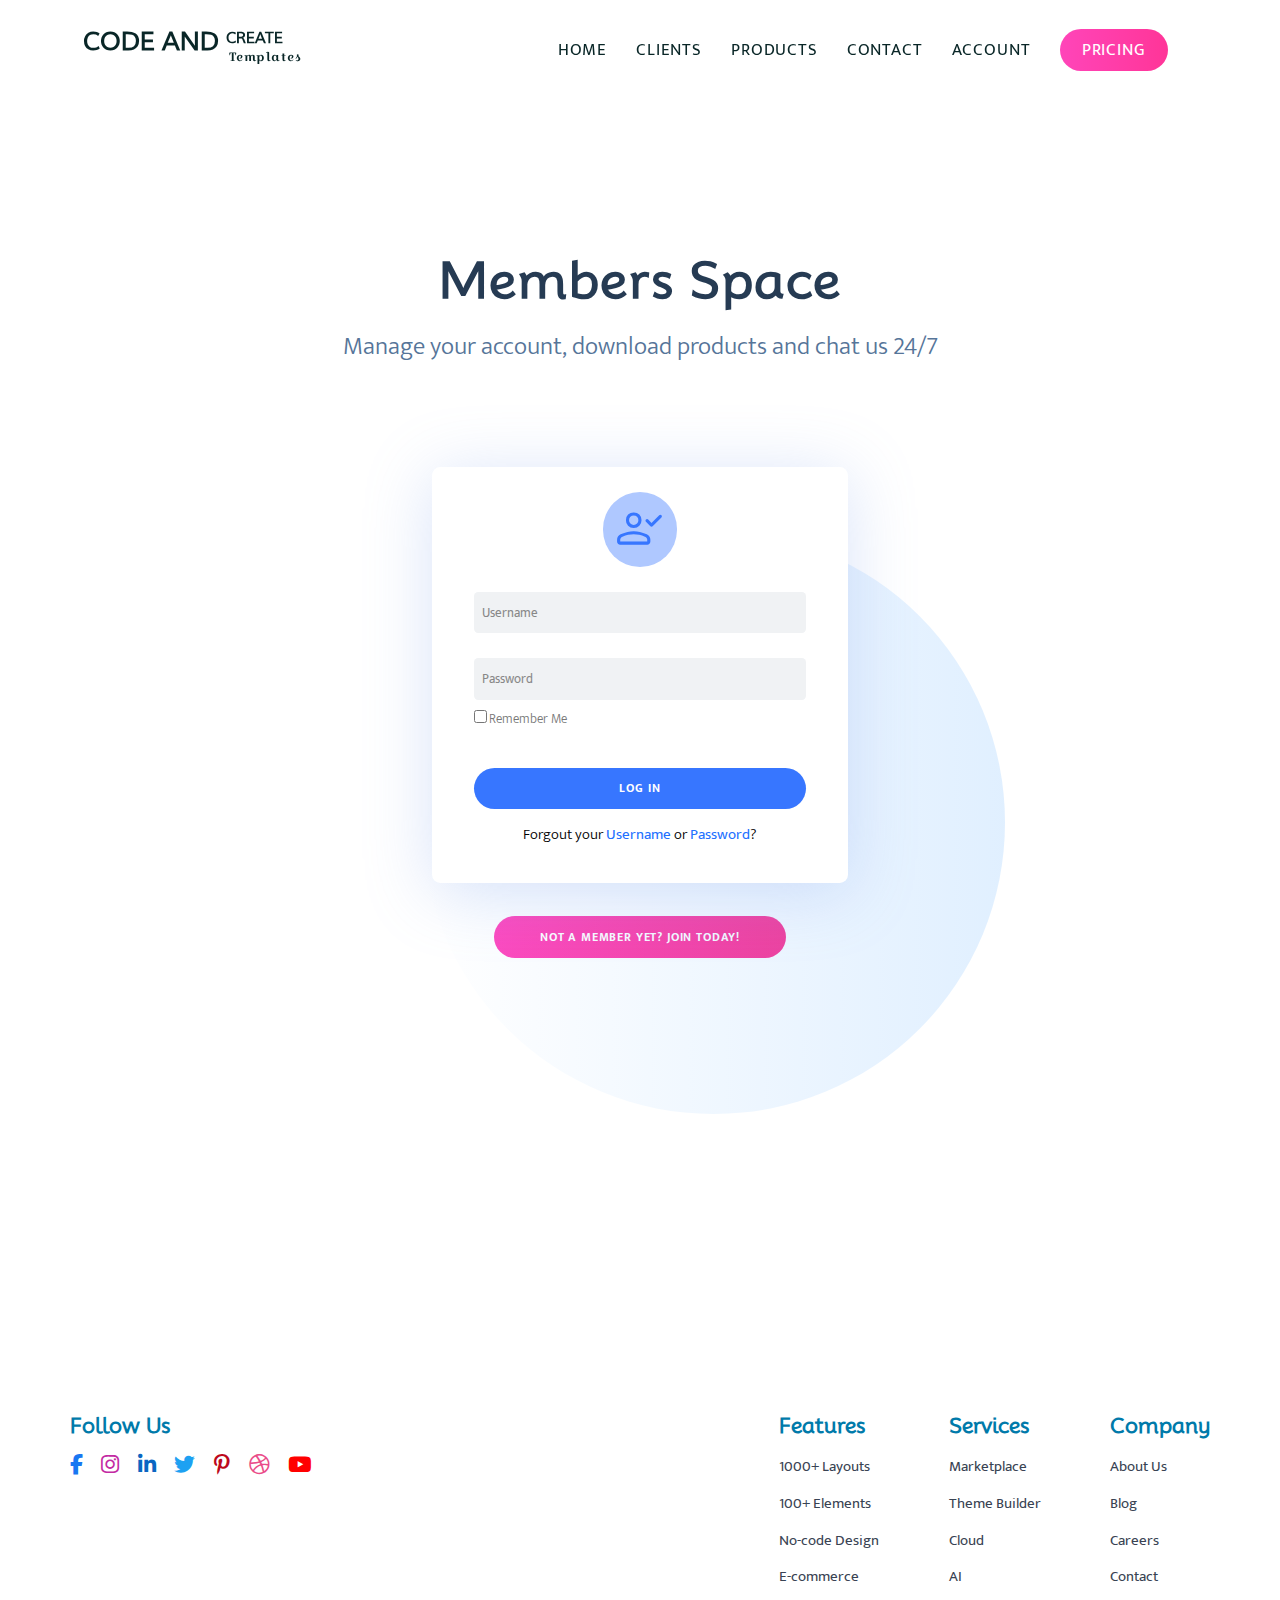
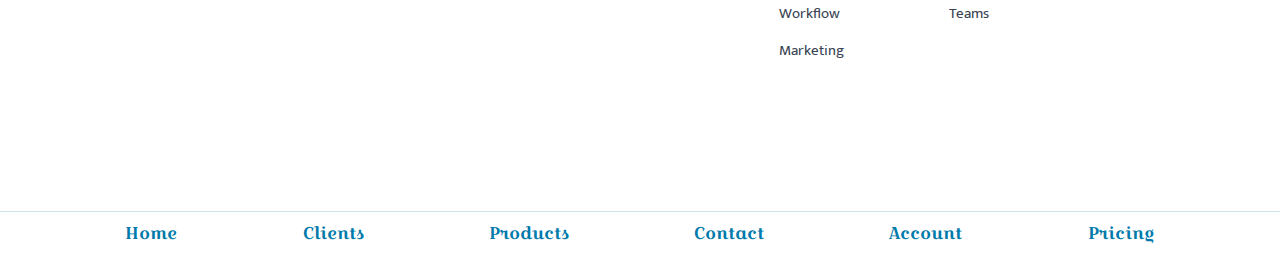
==== commit b70919f8: "added media queries for tablets 820px" ====
--- a/HTML/account.html
+++ b/HTML/account.html
@@ -1,244 +1,274 @@
 <!DOCTYPE html>
 <html lang="en">
-<head>
-  <meta charset="UTF-8">
-  <meta name="viewport" content="width=device-width, initial-scale=1.0">
-  <title>Responsive Website</title>
-  <link rel="stylesheet" href="../CSS/style.css">
-  <link rel="stylesheet" href="../CSS/account.css">
-  <link rel="stylesheet" href="https://cdnjs.cloudflare.com/ajax/libs/font-awesome/6.6.0/css/all.min.css">
-  <link rel="preconnect" href="https://fonts.googleapis.com" />
-  <link rel="preconnect" href="https://fonts.gstatic.com" crossorigin />
-  <link
-    href="https://fonts.googleapis.com/css2?family=Croissant+One&family=Mooli&family=Mukta:wght@300;400;500;600;700&display=swap"
-    rel="stylesheet"
-  />
-  <link
-    rel="stylesheet"
-    href="https://fonts.googleapis.com/css2?family=Material+Symbols+Rounded:opsz,wght,FILL,GRAD@24,400,1,0"
-  />
-</head>
-<body>
-  <!-- Container -->
-   <div class="container">
-    <!-- Navigation -->
-     <nav class="navbar multi-page-nav">
-      <!-- Logo -->
-       <a href="index.html">
-        <div class="logo">
-          <span>Code And <span>Create</span></span>
-          <span>Templates</span>
+  <head>
+    <meta charset="UTF-8" />
+    <meta name="viewport" content="width=device-width, initial-scale=1.0" />
+    <title>Responsive Website</title>
+    <link rel="stylesheet" href="../CSS/style.css" />
+    <link rel="stylesheet" href="../CSS/account.css" />
+    <link
+      rel="stylesheet"
+      href="https://cdnjs.cloudflare.com/ajax/libs/font-awesome/6.6.0/css/all.min.css"
+    />
+    <link rel="preconnect" href="https://fonts.googleapis.com" />
+    <link rel="preconnect" href="https://fonts.gstatic.com" crossorigin />
+    <link
+      href="https://fonts.googleapis.com/css2?family=Croissant+One&family=Mooli&family=Mukta:wght@300;400;500;600;700&display=swap"
+      rel="stylesheet"
+    />
+    <link
+      rel="stylesheet"
+      href="https://fonts.googleapis.com/css2?family=Material+Symbols+Rounded:opsz,wght,FILL,GRAD@24,400,1,0"
+    />
+  </head>
+  <body>
+    <!-- Container -->
+    <div class="container">
+      <!-- Navigation -->
+      <nav class="navbar multi-page-nav">
+        <!-- Logo -->
+        <a href="index.html">
+          <div class="logo">
+            <span>Code And <span>Create</span></span>
+            <span>Templates</span>
+          </div>
+        </a>
+
+        <!-- Menu Icon -->
+        <div class="menu-icon icon-pages">
+          <div class="line line-1"></div>
+          <div class="line line-2"></div>
         </div>
-       </a>
-       <!-- Nav Items -->
+
+        <!-- Nav Items -->
         <ul class="nav-items">
-          <li class="nav-item"><a href="index.html" class="nav-link">Home</a>
-          <!-- Dropdown 1 -->
-           <div class="dropdown dropdown-1">
-            <div class="dropdown-1-left">
-              <h3>Features</h3>
-              <div class="features-list">
-                <div class="features-list-item">
-                  <i class="fa-solid fa-star"></i>
-                  <span>All Features</span>
-                </div>
-
-                <div class="features-list-item">
-                  <i class="fa-solid fa-boxes-stacked"></i>
-                  <span>100+ Elements</span>
-                </div>
-
-                <div class="features-list-item">
+          <li class="nav-item">
+            <a href="index.html" class="nav-link">Home</a>
+            <!-- Dropdown 1 -->
+            <div class="dropdown dropdown-1">
+              <div class="dropdown-1-left">
+                <h3>Features</h3>
+                <div class="features-list">
+                  <div class="features-list-item">
+                    <i class="fa-solid fa-star"></i>
+                    <span>All Features</span>
+                  </div>
+
+                  <div class="features-list-item">
+                    <i class="fa-solid fa-boxes-stacked"></i>
+                    <span>100+ Elements</span>
+                  </div>
+
+                  <div class="features-list-item">
+                    <i class="fa-solid fa-file"></i>
+                    <span>1000+ Layouts</span>
+                  </div>
+
+                  <div class="features-list-item">
+                    <i class="fa-solid fa-pen-nib"></i>
+                    <span>No-code Design</span>
+                  </div>
+
+                  <div class="features-list-item">
+                    <i class="fa-solid fa-wrench"></i>
+                    <span>Theme builder</span>
+                  </div>
+
+                  <div class="features-list-item">
+                    <i class="fa-solid fa-cart-shopping"></i>
+                    <span>Ecommerence</span>
+                  </div>
+
+                  <div class="features-list-item">
+                    <i class="fa-solid fa-network-wired"></i>
+                    <span>Workflow</span>
+                  </div>
+
+                  <div class="features-list-item">
+                    <i class="fa-solid fa-lightbulb"></i>
+                    <span>Marketing</span>
+                  </div>
+
+                  <div class="features-list-item">
+                    <i class="fa-solid fa-code"></i>
+                    <span>Developers</span>
+                  </div>
+
+                  <div class="features-list-item">
+                    <i class="fa-solid fa-desktop"></i>
+                    <span>Site Examples</span>
+                  </div>
+
+                  <div class="features-list-item">
+                    <i class="fa-solid fa-gears"></i>
+                    <span>Integrations</span>
+                  </div>
+                </div>
+              </div>
+
+              <div class="dropdown-1-right">
+                <h3>Services</h3>
+                <div class="dropdown-services">
+                  <div class="dropdown-service">
+                    <i class="fa-solid fa-wrench"></i>
+                    <div class="dropdown-service-item">
+                      <span>Theme Builder</span>
+                      <span>The #1 Theme Builder</span>
+                    </div>
+                  </div>
+
+                  <div class="dropdown-service">
+                    <i class="fa-solid fa-lightbulb"></i>
+                    <div class="dropdown-service-item">
+                      <span>Marketplace</span>
+                      <span>Modules, Layouts, Themes</span>
+                    </div>
+                  </div>
+
+                  <div class="dropdown-service">
+                    <i class="fa-solid fa-cloud"></i>
+                    <div class="dropdown-service-item">
+                      <span>Cloud</span>
+                      <span>Cloud Storage for Designers</span>
+                    </div>
+                  </div>
+
+                  <div class="dropdown-service">
+                    <i class="fa-solid fa-brain"></i>
+                    <div class="dropdown-service-item">
+                      <span>AI</span>
+                      <span>Build Websites with AI</span>
+                    </div>
+                  </div>
+
+                  <div class="dropdown-service">
+                    <i class="fa-solid fa-people-group"></i>
+                    <div class="dropdown-service-item">
+                      <span>Teams</span>
+                      <span>Collaboration for agencies</span>
+                    </div>
+                  </div>
+
+                  <div class="dropdown-service">
+                    <i class="fa-solid fa-globe"></i>
+                    <div class="dropdown-service-item">
+                      <span>Hosting</span>
+                      <span>Fast Hosting of the Websites</span>
+                    </div>
+                  </div>
+
+                  <div class="dropdown-service">
+                    <i class="fa-solid fa-crown"></i>
+                    <div class="dropdown-service-item">
+                      <span>VIP</span>
+                      <span>24/7 Support & Discounts</span>
+                    </div>
+                  </div>
+                </div>
+                <button type="button">Join Today</button>
+              </div>
+            </div>
+          </li>
+
+          <li class="nav-item">
+            <a href="clients.html" class="nav-link">Clients</a>
+            <!-- Dropdown 2 -->
+            <div class="dropdown dropdown-2">
+              <div class="clients-item">
+                <i class="fa-regular fa-envelope"></i>
+                <h3>Web Design Agencies</h3>
+                <p>
+                  Lorem ipsum dolor sit amet consectetur adipisicing elit.
+                  Dolores aliquid, assumenda maiores obcaecati placeat
+                  veritatis.
+                </p>
+              </div>
+
+              <div class="clients-item">
+                <i class="fa-solid fa-earth-americas"></i>
+                <h3>Online Store Owners</h3>
+                <p>
+                  Lorem ipsum dolor sit amet consectetur adipisicing elit.
+                  Dolores aliquid, assumenda maiores obcaecati placeat
+                  veritatis.
+                </p>
+              </div>
+
+              <div class="clients-item">
+                <i class="fa-brands fa-sketch"></i>
+                <h3>Web Design Freelancers</h3>
+                <p>
+                  Lorem ipsum dolor sit amet consectetur adipisicing elit.
+                  Dolores aliquid, assumenda maiores obcaecati placeat
+                  veritatis.
+                </p>
+              </div>
+
+              <div class="clients-item">
+                <i class="fa-solid fa-store"></i>
+                <h3>Small Business Owners</h3>
+                <p>
+                  Lorem ipsum dolor sit amet consectetur adipisicing elit.
+                  Dolores aliquid, assumenda maiores obcaecati placeat
+                  veritatis.
+                </p>
+              </div>
+            </div>
+          </li>
+
+          <li class="nav-item">
+            <a href="products.html" class="nav-link">Products</a>
+            <!-- Dropdown 3 -->
+            <div class="dropdown dropdown-3">
+              <div class="products">
+                <div class="product">
+                  <i class="fa-solid fa-wrench"></i>
+                  <div>
+                    <span>Theme & Page Builder</span>
+                    <span>The #1 Theme and Visual Page</span>
+                  </div>
+                </div>
+
+                <div class="product">
                   <i class="fa-solid fa-file"></i>
-                  <span>1000+ Layouts</span>
-                </div>
-
-                <div class="features-list-item">
-                  <i class="fa-solid fa-pen-nib"></i>
-                  <span>No-code Design</span>
-                </div>
-
-                <div class="features-list-item">
-                  <i class="fa-solid fa-wrench"></i>
-                  <span>Theme builder</span>
-                </div>
-
-                <div class="features-list-item">
-                  <i class="fa-solid fa-cart-shopping"></i>
-                  <span>Ecommerence</span>
-                </div>
-
-                <div class="features-list-item">
-                  <i class="fa-solid fa-network-wired"></i>
-                  <span>Workflow</span>
-                </div>
-
-                <div class="features-list-item">
-                  <i class="fa-solid fa-lightbulb"></i>
-                  <span>Marketing</span>
-                </div>
-
-                <div class="features-list-item">
-                  <i class="fa-solid fa-code"></i>
-                  <span>Developers</span>
-                </div>
-
-                <div class="features-list-item">
-                  <i class="fa-solid fa-desktop"></i>
-                  <span>Site Examples</span>
-                </div>
-
-                <div class="features-list-item">
-                  <i class="fa-solid fa-gears"></i>
-                  <span>Integrations</span>
-                </div>
-              </div>
-            </div>
-
-            <div class="dropdown-1-right">
-              <h3>Services</h3>
-              <div class="dropdown-services">
-                <div class="dropdown-service">
-                  <i class="fa-solid fa-wrench"></i>
-                  <div class="dropdown-service-item">
-                    <span>Theme Builder</span>
-                    <span>The #1 Theme Builder</span>
-                  </div>
-                </div>
-
-                <div class="dropdown-service">
-                  <i class="fa-solid fa-lightbulb"></i>
-                  <div class="dropdown-service-item">
-                    <span>Marketplace</span>
-                    <span>Modules, Layouts, Themes</span>
-                  </div>
-                </div>
-
-                <div class="dropdown-service">
-                  <i class="fa-solid fa-cloud"></i>
-                  <div class="dropdown-service-item">
-                    <span>Cloud</span>
-                    <span>Cloud Storage for Designers</span>
-                  </div>
-                </div>
-
-                <div class="dropdown-service">
-                  <i class="fa-solid fa-brain"></i>
-                  <div class="dropdown-service-item">
-                    <span>AI</span>
-                    <span>Build Websites with AI</span>
-                  </div>
-                </div>
-
-                <div class="dropdown-service">
-                  <i class="fa-solid fa-people-group"></i>
-                  <div class="dropdown-service-item">
-                    <span>Teams</span>
-                    <span>Collaboration for agencies</span>
-                  </div>
-                </div>
-
-                <div class="dropdown-service">
-                  <i class="fa-solid fa-globe"></i>
-                  <div class="dropdown-service-item">
-                    <span>Hosting</span>
-                    <span>Fast Hosting of the Websites</span>
-                  </div>
-                </div>
-
-                <div class="dropdown-service">
-                  <i class="fa-solid fa-crown"></i>
-                  <div class="dropdown-service-item">
-                    <span>VIP</span>
-                    <span>24/7 Support & Discounts</span>
-                  </div>
-                </div>
-              </div>
-              <button type="button">Join Today</button>
-            </div>
-           </div>
-          </li>
-
-          <li class="nav-item"><a href="clients.html" class="nav-link">Clients</a>
-          <!-- Dropdown 2 -->
-           <div class="dropdown dropdown-2">
-            <div class="clients-item">
-            <i class="fa-regular fa-envelope"></i>
-            <h3>Web Design Agencies</h3>
-            <p>Lorem ipsum dolor sit amet consectetur adipisicing elit. Dolores aliquid, assumenda maiores obcaecati placeat veritatis.</p>
-           </div>
-
-           <div class="clients-item">
-            <i class="fa-solid fa-earth-americas"></i>
-            <h3>Online Store Owners</h3>
-            <p>Lorem ipsum dolor sit amet consectetur adipisicing elit. Dolores aliquid, assumenda maiores obcaecati placeat veritatis.</p>
-           </div>
-
-           <div class="clients-item">
-            <i class="fa-brands fa-sketch"></i>
-            <h3>Web Design Freelancers</h3>
-            <p>Lorem ipsum dolor sit amet consectetur adipisicing elit. Dolores aliquid, assumenda maiores obcaecati placeat veritatis.</p>
-           </div>
-
-           <div class="clients-item">
-            <i class="fa-solid fa-store"></i>
-            <h3>Small Business Owners</h3>
-            <p>Lorem ipsum dolor sit amet consectetur adipisicing elit. Dolores aliquid, assumenda maiores obcaecati placeat veritatis.</p>
-           </div>
-          </div>
-          </li>
-
-          <li class="nav-item"><a href="products.html" class="nav-link">Products</a>
-          <!-- Dropdown 3 -->
-           <div class="dropdown dropdown-3">
-            <div class="products">
-              <div class="product">
-                <i class="fa-solid fa-wrench"></i>
-                <div>
-                  <span>Theme & Page Builder</span>
-                  <span>The #1 Theme and Visual Page</span>
-                </div>
-              </div>
-
-              <div class="product">
-                <i class="fa-solid fa-file"></i>
-                <div>
-                  <span>Page Builder Plugin</span>
-                  <span>Themes and Layouts</span>
-                </div>
-              </div>
-
-              <div class="product">
-                <i class="fa-solid fa-book-open"></i>
-                <div>
-                  <span>Extra Magazine Theme</span>
-                  <span>The Best Theme for Blogger</span>
-                </div>
-              </div>
-
-              <div class="product">
-                <i class="fa-solid fa-envelope"></i>
-                <div>
-                  <span>Bloom Email Opt-ins</span>
-                  <span>The Ultimate Email Opt-in</span>
-                </div>
-              </div>
-
-              <div class="product">
-                <i class="fa-solid fa-hashtag"></i>
-                <div>
-                  <span>Social Sharing</span>
-                  <span>Promote Social Sharing</span>
-                </div>
-              </div>
-            </div>
-            <button type="button">Join to Download</button>
-           </div>
-          </li>
-
-          <li class="nav-item"><a href="contact.html" class="nav-link">Contact</a>
+                  <div>
+                    <span>Page Builder Plugin</span>
+                    <span>Themes and Layouts</span>
+                  </div>
+                </div>
+
+                <div class="product">
+                  <i class="fa-solid fa-book-open"></i>
+                  <div>
+                    <span>Extra Magazine Theme</span>
+                    <span>The Best Theme for Blogger</span>
+                  </div>
+                </div>
+
+                <div class="product">
+                  <i class="fa-solid fa-envelope"></i>
+                  <div>
+                    <span>Bloom Email Opt-ins</span>
+                    <span>The Ultimate Email Opt-in</span>
+                  </div>
+                </div>
+
+                <div class="product">
+                  <i class="fa-solid fa-hashtag"></i>
+                  <div>
+                    <span>Social Sharing</span>
+                    <span>Promote Social Sharing</span>
+                  </div>
+                </div>
+              </div>
+              <button type="button">Join to Download</button>
+            </div>
+          </li>
+
+          <li class="nav-item">
+            <a href="contact.html" class="nav-link">Contact</a>
             <!-- Dropdown 4 -->
-             <div class="dropdown dropdown-4">
+            <div class="dropdown dropdown-4">
               <div class="contact-options">
                 <div>
                   <i class="fa-solid fa-envelope"></i>
@@ -269,114 +299,119 @@
                   <i class="fa-solid fa-file-lines"></i>
                   <span>Documentation</span>
                 </div>
-
-              </div>
-             </div>
-          </li>
-
-          <li class="nav-item"><a href="account.html" class="nav-link">Account</a>
-          <!-- Dropdown 5 -->
-           <div class="dropdown dropdown-5">
-            <form class="account-form">
-              <div class="account-input-group">
-                <input type="text" placeholder="Username">
-                <input type="text" placeholder="Password">
-              </div>
-              <div class="check">
-                <input type="checkbox" id="check">
-                <label for="check">Remember Me</label>
-              </div>
-              <button type="button">Member Login</button>
-              <p>Forgot Your <span>Username</span> or <span>Password?</span></p>
-            </form>
-           </div>
-          </li>
-
-          <li class="nav-item"><a href="pricing.html" class="nav-btn">Pricing</a></li>
+              </div>
+            </div>
+          </li>
+
+          <li class="nav-item">
+            <a href="account.html" class="nav-link">Account</a>
+            <!-- Dropdown 5 -->
+            <div class="dropdown dropdown-5">
+              <form class="account-form">
+                <div class="account-input-group">
+                  <input type="text" placeholder="Username" />
+                  <input type="text" placeholder="Password" />
+                </div>
+                <div class="check">
+                  <input type="checkbox" id="check" />
+                  <label for="check">Remember Me</label>
+                </div>
+                <button type="button">Member Login</button>
+                <p>
+                  Forgot Your <span>Username</span> or <span>Password?</span>
+                </p>
+              </form>
+            </div>
+          </li>
+
+          <li class="nav-item">
+            <a href="pricing.html" class="nav-btn">Pricing</a>
+          </li>
         </ul>
       </nav>
 
-    <!-- Account -->
-    <section class="account">
-      <div class="account-wrapper">
-        <div class="account-circle"></div>
-        <div class="account-header">
-          <h1>Members Space</h1>
-          <h3>Manage your account, download products and chat us 24/7</h3>
+      <!-- Account -->
+      <section class="account">
+        <div class="account-wrapper">
+          <div class="account-circle"></div>
+          <div class="account-header">
+            <h1>Members Space</h1>
+            <h3>Manage your account, download products and chat us 24/7</h3>
+          </div>
+          <div class="account-form-wrapper">
+            <span class="material-symbols-rounded"> person_check </span>
+            <form>
+              <div class="account-inputs">
+                <input type="text" placeholder="Username" />
+                <input type="password" placeholder="Password" />
+              </div>
+              <div class="account-check">
+                <input type="checkbox" id="account-check" />
+                <label for="account-check">Remember Me</label>
+              </div>
+              <button type="button">Log In</button>
+              <p>
+                Forgout your <span>Username</span> or <span>Password</span>?
+              </p>
+            </form>
+          </div>
+          <button type="button" class="btn-out">
+            Not a member yet? Join Today!
+          </button>
         </div>
-        <div class="acount-form-wrapper">
-          <span class="material-symbols-rounded">
-            peson_check
-          </span>
-          <form>
-            <div class="account-inputs">
-              <input type="text" placeholder="Username">
-              <input type="password" placeholder="Password">
-            </div>
-            <div class="account-check">
-              <input type="checkbox" id="account-check">
-              <label for="account-check">Remember Me</label>
-            </div>
-            <button type="button">Log In</button>
-            <p>Forgout your <span>Username</span> or <span>Password</span>?</p>
-          </form>
-        </div>
-        <button type="button" class="btn-out">Not a member yet? Join Today!</button>
-      </div>
-    </section>
-
-    <!-- Footer -->
-    <footer hidden>
-      <div class="footer-content">
-        <div class="footer-top">
-          <div class="footer-social-media footer-item">
-            <h3>Follow Us</h3>
-            <div class="icons">
-              <i class="fa-brands fa-facebook-f"></i>
-              <i class="fa-brands fa-instagram"></i>
-              <i class="fa-brands fa-linkedin-in"></i>
-              <i class="fa-brands fa-twitter"></i>
-              <i class="fa-brands fa-pinterest-p"></i>
-              <i class="fa-brands fa-dribbble"></i>
-              <i class="fa-brands fa-youtube"></i>
+      </section>
+
+      <!-- Footer -->
+      <footer>
+        <div class="footer-content">
+          <div class="footer-top">
+            <div class="footer-social-media footer-item">
+              <h3>Follow Us</h3>
+              <div class="icons">
+                <i class="fa-brands fa-facebook-f"></i>
+                <i class="fa-brands fa-instagram"></i>
+                <i class="fa-brands fa-linkedin-in"></i>
+                <i class="fa-brands fa-twitter"></i>
+                <i class="fa-brands fa-pinterest-p"></i>
+                <i class="fa-brands fa-dribbble"></i>
+                <i class="fa-brands fa-youtube"></i>
+              </div>
+            </div>
+            <div class="footer-item">
+              <h3>Features</h3>
+              <a href="#">1000+ Layouts</a>
+              <a href="#">100+ Elements</a>
+              <a href="#">No-code Design</a>
+              <a href="#">E-commerce</a>
+              <a href="#">Workflow</a>
+              <a href="#">Marketing</a>
+            </div>
+            <div class="footer-item">
+              <h3>Services</h3>
+              <a href="#">Marketplace</a>
+              <a href="#">Theme Builder</a>
+              <a href="#">Cloud</a>
+              <a href="#">AI</a>
+              <a href="#">Teams</a>
+            </div>
+            <div class="footer-item">
+              <h3>Company</h3>
+              <a href="#">About Us</a>
+              <a href="#">Blog</a>
+              <a href="#">Careers</a>
+              <a href="#">Contact</a>
             </div>
           </div>
-          <div class="footer-item">
-            <h3>Features</h3>
-            <a href="#">1000+ Layouts</a>
-            <a href="#">100+ Elements</a>
-            <a href="#">No-code Design</a>
-            <a href="#">E-commerce</a>
-            <a href="#">Workflow</a>
-            <a href="#">Marketing</a>
-          </div>
-          <div class="footer-item">
-            <h3>Services</h3>
-            <a href="#">Marketplace</a>
-            <a href="#">Theme Builder</a>
-            <a href="#">Cloud</a>
-            <a href="#">AI</a>
-            <a href="#">Teams</a>
-          </div>
-          <div class="footer-item">
-            <h3>Company</h3>
-            <a href="#">About Us</a>
-            <a href="#">Blog</a>
-            <a href="#">Careers</a>
-            <a href="#">Contact</a>
+          <div class="footer-bottom">
+            <a href="index.html">Home</a>
+            <a href="clients.html">Clients</a>
+            <a href="products.html">Products</a>
+            <a href="contact.html">Contact</a>
+            <a href="account.html">Account</a>
+            <a href="pricing.html">Pricing</a>
           </div>
         </div>
-        <div class="footer-bottom">
-          <a href="index.html">Home</a>
-          <a href="clients.html">Clients</a>
-          <a href="products.html">Products</a>
-          <a href="contact.html">Contact</a>
-          <a href="account.html">Account</a>
-          <a href="pricing.html">Pricing</a>
-        </div>
-      </div>
-    </footer>
-
+      </footer>
     </div>
     <script src="../JS/script.js"></script>
   </body>
--- a/CSS/style.css
+++ b/CSS/style.css
@@ -1506,3 +1506,534 @@
   font-size: 2rem;
   color: #007aaa;
 }
+
+
+/* Responsive */
+
+@media (max-width: 1600px) {
+  html {
+    font-size: 60%;
+  }
+
+  .navbar {
+    padding: 0 10rem;
+  }
+
+  .nav-items {
+    width: 55%;
+  }
+
+  .dropdown {
+    top: 4.5rem;
+  }
+
+  .services-wrapper {
+    width: 70%;
+  }
+
+.projects-list {
+    width: 80%;
+  }
+
+  .templates-right img:nth-child(1) {
+    top: 45%;
+    width: 35rem;
+  }
+
+  .templates-right img:nth-child(3) {
+    width: 35rem;
+  }
+
+  .subscribe {
+    margin-top: -1rem;
+  }
+}
+
+@media (max-width: 1440px) {
+  html {
+    font-size: 58%;
+  }
+
+  .nav-items {
+    width: 60%;
+  }
+
+  .services-wrapper {
+    width: 75%;
+  }
+
+  .filter-nav {
+    width: 85%;
+  }
+
+  .projects-list {
+    width: 85%;
+  }
+
+  .templates-left p {
+    width: 50rem;
+  }
+}
+
+@media (max-width: 1336px) {
+  html {
+    font-size: 56%;
+  }
+
+  .project {
+    width: 30rem;
+  }
+
+  .project img:nth-child(1) {
+    width: 19rem;
+  }
+
+  .project img:nth-child(2) {
+    width: 17rem;
+    left: 0;
+  }
+
+  .project img:nth-child(3) {
+    width: 90%;
+    right: 0;
+  }
+
+  .templates-right img:nth-child(1) {
+    width: 30rem;
+    top: 45%;
+  }
+
+  .templates-right img:nth-child(2) {
+    width: 17rem;
+  }
+
+  .templates::before {
+    width: 70rem;
+    height: 70rem;
+    bottom: 0;
+    right: 8%;
+  }
+}
+
+@media (max-width: 1280px) {
+  html {
+    font-size: 52%;
+  }
+}
+
+@media (max-width: 1024px) {
+  .navbar {
+    padding: 0 5rem;
+  }
+
+  .nav-items {
+    width: 65%;
+  }
+
+  .logo span:nth-child(1) {
+    font-size: 2.5rem;
+  }
+
+  .logo span:nth-child(1) span {
+    font-size: 1.5rem;
+  }
+
+  .logo span:nth-child(2) {
+    font-size: 1.2rem;
+  }
+
+  .banner {
+    top: 16%;
+    left: 18%;
+  }
+
+  .banner h1 {
+    font-size: 9rem;
+  }
+
+  .banner h3 {
+    font-size: 2rem;
+  }
+
+  .bg-main {
+    left: -25%;
+  }
+
+  .bg-1 {
+    right: -5%;
+  }
+
+  .bg-2 {
+    width: 60%;
+  }
+
+  .services {
+    height: 190vh;
+    margin: 15rem 0;
+  }
+
+  .services-bg-1 {
+    top: -15%;
+    right: 3%;
+    width: 60rem;
+    height: 60rem;
+  }
+
+  .services-bg-2 {
+    bottom: -12%;
+    left: 5%;
+    width: 60rem;
+    height: 60rem;
+  }
+
+  .services-list {
+    justify-content: space-evenly;
+  }
+
+  .templates-left {
+    padding: 25rem 10rem 0 5rem;
+  }
+
+  .templates-left h1 {
+    font-size: 5rem;
+  }
+
+  .templates-left p {
+    width: 45rem;
+    font-size: 1.5rem;
+  }
+
+  .templates-btn {
+    width: 27rem;
+    height: 5.5rem;
+    font-size: 1.6rem;
+  }
+
+  .templates-right img:nth-child(1) {
+    top: 45%;
+    width: 25rem;
+  }
+
+  .templates-right img:nth-child(2) {
+    top: 25%;
+    left: 20%;
+    width: 14rem;
+  }
+
+  .templates-right img:nth-child(3) {
+    top: 27%;
+    width: 40rem;
+  }
+
+  .play-btn {
+    width: 17rem;
+    height: 17rem;
+  }
+
+  .play-btn::before {
+    width: 23rem;
+    height: 23rem;
+  }
+
+  .templates::before {
+    width: 60rem;
+    height: 60rem;
+    bottom: 10%;
+  }
+}
+
+
+@media (max-width: 820px) {
+  .hamburger.navbar {
+    background-color: #fff;
+  }
+
+  .hamburger.navbar .logo span {
+    color: #ff4ea0;
+    text-shadow: none;
+  }
+
+  .nav-items {
+    display: none;
+  }
+
+  .hamburger .nav-items {
+    display: flex;
+    flex-direction: column;
+    justify-content: flex-start;
+    align-items: flex-start;
+    position: absolute;
+    top: 12rem;
+    left: 0;
+    width: 100%;
+    height: calc(100vh - 12rem);
+    background-color: #f2f4f5;
+  }
+
+  .hamburger .nav-item:not(:last-child) {
+    width: 100%;
+    height: 12rem;
+    display: flex;
+    align-items: center;
+    padding-left: 3rem;
+  }
+
+  .nav-item:not(:last-child)::before {
+  content: '+';
+  font-size: 4rem;
+  color: #ff4ea0;
+  position: absolute;
+  top: 50%;
+  right: 0;
+  transform: translateY(-50%);
+  width: 10rem;
+  height: 6rem;
+  display: flex;
+  justify-content: center;
+  align-items: center;
+  }
+
+  .nav-item.show::before {
+    content: '-';
+  }
+
+  .nav-item:last-child {
+    position: absolute;
+    bottom: 0;
+    left: 0;
+    width: 100%;
+    height: 12rem;
+    background-color: #fff;
+    display: flex;
+    justify-content: center;
+    align-items: center;
+    box-shadow: 0 1rem 10rem rgba(130, 162, 235, 0.2);
+  }
+
+  .nav-item::after {
+    display: none;
+  }
+
+  .hamburger .nav-item a:not(.nav-btn) {
+    color: #092627;
+    text-shadow: none;
+  }
+
+  .nav-btn {
+    width: 95%;
+    height: 6rem;
+    background-color: #ff4ea0;
+    color: #fff;
+    font-size: 2.2rem;
+  }
+
+  .dropdown {
+    opacity: 0;
+    visibility: hidden;
+  }
+
+  .nav-item:hover .dropdown {
+    opacity: 0;
+    visibility: hidden;
+  }
+
+  .nav-item.show .dropdown {
+    opacity: 1;
+    visibility: visible;
+  }
+
+  .dropdown-1 {
+    left: 0;
+    flex-direction: column;
+    padding: 0;
+  }
+
+  .dropdown-1,
+  .dropdown-2,
+  .dropdown-3,
+  .dropdown-4,
+  .dropdown-5 {
+    width: 100%;
+    top: 12rem;
+    z-index: 100;
+    border-radius: 0;
+    box-shadow: none;
+  }
+
+  .dropdown-1-left {
+    width: 100%;
+    height: 50%;
+    margin-bottom: 5rem;
+    padding: 2rem;
+  }
+
+  .features-list, .dropdown-services {
+    width: 100%;
+    height: 100%;
+    display: flex;
+    flex-direction: column;
+    flex-wrap: wrap;
+  }
+
+  .dropdown-1-right {
+    width: 100%;
+    height: 75%;
+    padding: 0 2rem 13rem 2rem;
+    background-color: #fff;
+  }
+
+  .dropdown-2 {
+    height: auto;
+    left: 0;
+    flex-direction: column;
+    padding: 2rem 2rem 0 2rem;
+  }
+
+  .dropdown-2 div {
+    margin: 0 0.5rem 2rem 0.5rem;
+  }
+
+  .dropdown-2 div i{
+    font-size: 5rem;
+  }
+
+  .menu-icon {
+    width: 4rem;
+    height: 2rem;
+    position: absolute;
+    top: 5rem;
+    right: 5rem;
+    display: flex;
+    flex-direction: column;
+    justify-content: space-between;
+    transition: all 0.3s;
+  }
+
+  .position.menu-icon {
+    top: 4rem;
+    transform: translateY(-50%);
+  }
+
+  .icon-pages .line {
+    background-color: #092627;
+  }
+
+  .line {
+    width: 100%;
+    height: 0.4rem;
+    background-color: #fff;
+    transition: transform 0.3s ease;
+  }
+
+  .navbar.sticky .line {
+    background-color: #092627;
+  }
+
+  .hamburger .line {
+    background-color: #ff4ea0;
+  }
+
+  .hamburger .line-1 {
+    transform: rotate(45deg) translateY(1.2rem);
+  }
+
+  .hamburger .line-2 {
+    transform: rotate(-45deg) translateY(-1.2rem);
+  }
+
+  header {
+    height: 70vh;
+  }
+
+  .bg-main {
+    width: 250%;
+    top: -105%;
+    left: -50%;
+  }
+
+  .bg-1 {
+    right: -10%;
+  }
+
+  .bg-2 {
+    right: 10%;
+  }
+
+  .services {
+    height: 120vh;
+  }
+
+  .services-wrapper {
+    z-index: 10;
+  }
+
+  .services .bg-1 {
+    top: -20%;
+    right: -5%;
+  }
+
+  .services-bg-2 {
+    left: 0;
+  }
+
+  .filter-nav {
+    width: 90%;
+  }
+
+  .filter-nav-link {
+    width: 12rem;
+    height: 4.5rem;
+  }
+
+  .projects-list {
+    width: 90%;
+  }
+
+  .templates {
+    height: 90vh;
+    margin-bottom: -1rem;
+  }
+
+  .templates-left {
+    left: 5%;
+    padding: 12rem 10rem 0 10rem;
+  }
+
+  .templates-right img:nth-child(1) {
+    width: 30rem;
+    top: 70%;
+  }
+
+  .templates-right img:nth-child(2) {
+    width: 18rem;
+    top: 52%;
+    left: -15%;
+  }
+
+  .templates-right img:nth-child(3) {
+    width: 48rem;
+    top: 57%;
+  }
+
+  .templates::before {
+    width: 60rem;
+    height: 60rem;
+    bottom: -5%;
+    right: 5%;
+    background: linear-gradient(to bottom, transparent, #8430ea, #863ce0);
+  }
+
+  .play-btn {
+    top: 60%;
+    left: -8%;
+  }
+
+  footer {
+    height: 40vh;
+    padding: 6rem 0 3rem 0;
+  }
+
+  .footer-social-media {
+    width: 35%;
+  }
+}
--- a/CSS/account.css
+++ b/CSS/account.css
@@ -0,0 +1,167 @@
+/* Custom Scroll Bar */
+body::-webkit-scrollbar-thumb {
+  background: linear-gradient(#1d4fb3, #538cfd);
+}
+
+/* Account */
+.account {
+  width: 100%;
+  height: 120vh;
+  margin-top: 30rem;
+}
+
+.account-wrapper {
+  width: 100%;
+  height: 100%;
+  display: flex;
+  flex-direction: column;
+  align-items: center;
+  position: relative;
+}
+
+.account-circle {
+  width: 70rem;
+  height: 70rem;
+  background: linear-gradient(to left, #65b1ff, transparent);
+  border-radius: 50%;
+  position: absolute;
+  bottom: 20%;
+  left: 33%;
+  opacity: 0.2;
+}
+
+.account-header {
+  text-align: center;
+}
+
+.account-header h1 {
+  font-family: 'Mooli', cursive;
+  font-size: 6rem;
+  letter-spacing: 0.2rem;
+  color: #263b53;
+}
+
+.account-header h3 {
+  font-size: 3rem;
+  font-weight: 300;
+  color: #567599;
+  margin: 2rem 0 12rem 0;
+}
+
+.account-form-wrapper {
+  width: 50rem;
+  height: 50rem;
+  background-color: #fff;
+  box-shadow: 0 1rem 8rem rgba(130, 162, 235, 0.3);
+  z-index: 10;
+  border-radius: 1rem;
+  display: flex;
+  flex-direction: column;
+  align-items: center;
+  padding: 3rem 2rem;
+}
+
+.account-form-wrapper > span {
+  width: 9rem;
+  height: 9rem;
+  background-color: #afc8ff;
+  border-radius: 50%;
+  display: flex;
+  justify-content: center;
+  align-items: center;
+  font-size: 6rem;
+  color: #3776ff;
+  margin-bottom: 3rem;
+}
+
+.account-inputs {
+  display: flex;
+  flex-direction: column;
+}
+
+.account-inputs input{
+  width: 40rem;
+  height: 5rem;
+  background-color: #f0f2f4;
+  margin-bottom: 3rem;
+  border: none;
+  border-radius: 0.5rem;
+  padding: .5rem 1rem;
+  font-size: 1.6rem;
+  color: #444;
+}
+
+.account-inputs input::placeholder {
+  color: #888;
+}
+
+.account-check {
+  margin: -2rem 0 3rem 0;
+}
+
+.account-check input {
+  cursor: pointer;
+}
+
+.account-check label {
+  font-size: 1.6rem;
+  font-weight: 300;
+  color: #777;
+  cursor: pointer;
+}
+
+.account-form-wrapper button {
+  width: 100%;
+  height: 5rem;
+  background-color: #3776ff;
+  border: none;
+  border-radius: 4rem;
+  font-size: 1.5rem;
+  font-weight: bold;
+  text-transform: uppercase;
+  color: #fff;
+  letter-spacing: .1rem;
+  cursor: pointer;
+  margin: 1.5rem 0;
+}
+
+.account-form-wrapper p {
+  font-size: 1.8rem;
+  font-weight: 300;
+  text-align: center;
+}
+
+.account-form-wrapper p span {
+  color: #2371ff;
+  font-weight: 400;
+  cursor: pointer;
+}
+
+.btn-out {
+  width: 35rem;
+  height: 5rem;
+  background: linear-gradient(to right, #ff48bf, #ff3393);
+  border: none;
+  border-radius: 4rem;
+  font-size: 1.5rem;
+  font-weight: bold;
+  text-transform: uppercase;
+  color: #fff;
+  letter-spacing: .1rem;
+  cursor: pointer;
+  margin-top: 4rem;
+}
+
+/* Responsive */
+@media (max-width: 820px) {
+  .account {
+    height: 100vh;
+  }
+
+  .account-circle {
+    width: 65rem;
+    height: 65rem;
+    bottom: 39%;
+    left: 23%;
+  }
+}
